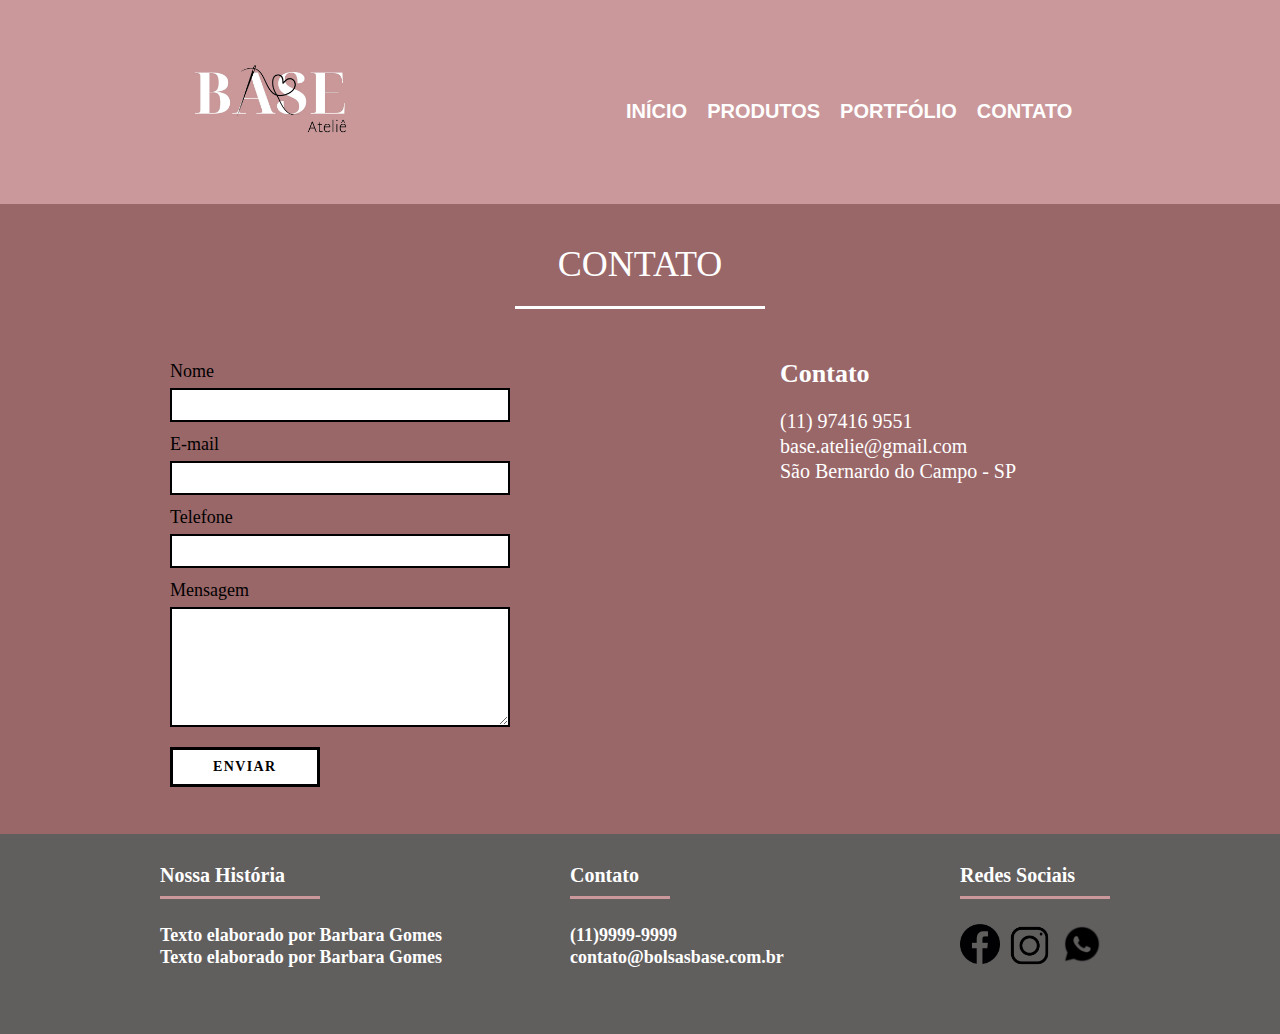
==== contato.html @ 81b464f1 "Host do site Base" ====
<!DOCTYPE html>
<html lang="pt-br">
	<head>
		<meta charset="utf-8">
		<title>BASE - Bolsas Artesanais - Contato</title>
		<meta name="description" content="Entre em contato conosco.">
		<meta property="og:type" content="website"/>
		<meta property="og:title" content="Base - Bolsas Artesanais"/>
		<meta property="og:description" content="Compre sua bolsa artesanal conosco, possuímos diversos modelos."/>
		<meta property="og:url" content="Escolher domínio"/>		
		<meta property="og:image" content="http://escolherdominio.com/img/logo.jpg"/>
		<meta name="viewport" content="width=device-width, initial-scale=1, minimum-scale=1">
		<link rel="shortcut icon" href="./img/favicon.ico">
		<link rel="stylesheet" href="./css/normalize.css">
		<link rel="stylesheet" href="./css/reset.css">
		<link rel="stylesheet" href="./css/grid.css">
		<link rel="stylesheet" href="./css/style.css">
		<link rel="stylesheet" href="./css/contato.css">
	</head>
	<body>
		<header class="header">
			<div class="container">	
				<a href="index.html" class="llogo grid-4">
					<img src="./img/logo.jpg" alt="LojasBase" width="200" height="200">
				</a>	
						<nav class="header-menu">
							<ul>
								<li> <a href="index.html">Início</a></li>
								<li> <a href="produtos.html">Produtos</a></li>
								<li> <a href="portfolio.html">Portfólio</a></li>
								<li> <a href="contato.html">Contato</a></li>
	 	 					</ul>
					    </nav>
			</div>
		</header>		

		<section class="formulario">
			<DIV class="container">
			<h1>Contato</h1>
		<form id="form_orcamento" method="POST" action="./enviar.php" class="contato_form grid-7 formphp">
				<label for="nome">Nome</label>
				<input type="text" id="nome" name="nome" required>
				<label for="email">E-mail</label>
				<input type="email" id="email" name="email" required>
				<label for="telefone">Telefone</label>
				<input type="text" id="telefone" name="telefone">
				<label for="mensagem">Mensagem</label>
				<textarea id="mensagem" name="mensagem" required></textarea>
				<button id="enviar" name="enviar" type="submit" class="btn btn-preto">Enviar</button>
			</form>
			<div class="dados grid-5">
				<h2>Contato</h2>
				<p> (11) 97416 9551 <br>
					base.atelie@gmail.com <br>
					São Bernardo do Campo - SP<br></p>
					
			</div>
			</DIV>
		</section>

		<section class="footer">
			<div class="container">
					<div class="historia grid-7">
						<h2>
							Nossa História
						</h2>
						<p>
							Texto elaborado por Barbara Gomes <br>
							Texto elaborado por Barbara Gomes
						</p>
					</div>
						<div class="contato grid-6">
						<h2>
						Contato
						</h2>
							<p>
								(11)9999-9999 <br>
								contato@bolsasbase.com.br
							</p>
						</div>
					<div class="redes grid-3">
						<h3>
						Redes Sociais
						</h3>
							<a href="http://facebook.com" target="_blank"><img src="./img/face-logo.png" alt="Link para o Facebook"></a>
							<a href="http://instagram.com" target="_blank"><img src="./img/insta-logo.png" alt="Link para o Instagram"></a>
							<a href="http://twitter.com" target="_blank"><img src="./img/twitter-logo.png" alt="Link para o Twitter"></a>
					</div>
			</div>			
		</section>
	</body>
</html>
---- css/grid.css ----
*, *:before, *:after {
  -webkit-box-sizing: border-box; 
  -moz-box-sizing: border-box; 
  box-sizing: border-box;
}

.container {
	width: 960px;
	margin: 0 auto;
	padding: 0px;
	position: relative;
}

.container:after, .container:before {
	content: " ";
	display: table;
}

.container:after {
	clear: both;
}

.grid-1, .grid-2, .grid-3, .grid-4, .grid-5, .grid-6, .grid-7, .grid-8, .grid-9, .grid-10, .grid-11, .grid-12, .grid-13, .grid-14, .grid-15, .grid-16, .grid-1-3 {
	float: left;
	margin-left: 10px;
	margin-right: 10px;
}

.grid-1 	{width: 40px;}
.grid-2 	{width: 100px;}
.grid-3 	{width: 160px;}
.grid-4 	{width: 220px;}
.grid-5 	{width: 280px;}
.grid-6 	{width: 340px;}
.grid-7 	{width: 400px;}
.grid-8 	{width: 460px;}
.grid-9 	{width: 520px;}
.grid-10 	{width: 580px;}
.grid-11 	{width: 640px;}
.grid-12 	{width: 700px;}
.grid-13 	{width: 760px;}
.grid-14 	{width: 820px;}
.grid-15 	{width: 880px;}
.grid-16 	{width: 940px;}
.grid-1-3	{width: 300px;}

@media only screen and (min-width: 788px) and (max-width: 979px) {

	.container {
		width: 768px;
	}
	
	.grid-1		{width: 28px;}
	.grid-2		{width: 76px;}
	.grid-3		{width: 124px;}
	.grid-4		{width: 172px;}
	.grid-5		{width: 220px;}
	.grid-6		{width: 268px;}
	.grid-7		{width: 316px;}
	.grid-8		{width: 364px;}
	.grid-9		{width: 412px;}
	.grid-10	{width: 460px;}
	.grid-11	{width: 508px;}
	.grid-12	{width: 556px;}
	.grid-13	{width: 604px;}
	.grid-14	{width: 652px;}
	.grid-15	{width: 700px;}
	.grid-16	{width: 748px;}
	.grid-1-3	{width: 236px;}
	
	}
	
	@media only screen and (max-width: 787px) {
	.container {
		width: 300px;
	}
	
	.grid-1, .grid-2, .grid-3, .grid-4, .grid-5, .grid-6, .grid-7, .grid-8, .grid-9, .grid-10, .grid-11, .grid-12, .grid-13, .grid-14, .grid-15, .grid-16, .grid-1-3 {
		width: 300px;
		margin: 0 0 20px 0;
		float: none;
	}
---- css/style.css ----
html, body {
	overflow-y: auto;
	overflow-x: hidden;
}


.header {
	height: 200px;
	background: #CA989A;
	background-size: 200px 200px;
}

.header-menu {
	margin-top: 100px;
	margin-left: 450px;
}


.header-menu ul li {
	display: inline-block;
	list-style: none;
	font-size: 20px;
	margin-left: 16px;
}

.header-menu ul li a {
	color: #FFF;
	font-family: georgia, "Times New Romam", arial;
	font-weight: bold;
	text-transform: uppercase;
}

.header-menu ul li a:hover {
	color: #000;
}


.intro h1 {
	font-family: georgia, "Times new toman", arial;
	font-size: 36px;
	margin-top: 40px;
	text-align: center;
	color: #9A6769;
}

.intro h1:after {
	content: "";
	display: block; 
	width: 250px;
	height: 3px;
	background: #9A6769;
	margin: 8px auto;
	margin-top: 20px;
}

.intro ul {
	margin-top: 100px;
}

.intro div.bolsa-black, .intro div.bolsa-cinza {
	margin-top: 90px;
	margin-left: 0px;
	margin-right: 0px;
}

.intro div.bolsa-black {
	margin-left: 100px;
}

.pre-footer {
	margin-top: 100px;
	height: 175px;
	background-color: #E9CDC2;
}

.pre-footer p {
	font-family: georgia, "Times New Roman", Arial;
	font-size: 20px;
	line-height: 26px;
	color: #9A6769;
	margin-top: 30px;
	margin-bottom: 30px;
	font-weight: bold;
	text-align: center;
}

.footer {
	background-color: #615E5E;
	height: 200px;
}

.footer h2, h3 {
	font-family: Georgia, "Times New Roman", Arial;
	font-size: 20px;
	font-weight: bold;
	color: #fff;
	margin-bottom: 25px;
	line-height: 22px;
}

.footer p {
	font-family: Georgia, "Times New Roman", Arial;
	font-size: 18px;
	font-weight: bold;
	color: #FFF;
	line-height: 22px;
}

.historia {
	margin-top: 30px;
	float: left;
	margin-left: 0px;
}

.historia h2:after {
	content: "";
	width: 160px;
	height: 3px;
	background: #CA989A;
	display: block;
	margin-top: 10px;
}

.contato {
	margin-top: 30px;
	float: left;
	margin-left: 0px;
}

.contato h2:after {
	content: "";
	width: 100px;
	height: 3px;
	background: #CA989A;
	display: block;
	margin-top: 10px;
}

.redes {
	margin-top: 30px;
	float: right;
	margin-left: 0px;
	margin-right: 0px;
}

.redes a img {
	float: left;
	margin-right: 8px;
}

.redes h3:after {
	content: "";
	width: 150px;
	height: 3px;
	background: #CA989A;
	display: block;
	margin-top: 10px;
}

/* Estilo para Tablet */

@media only screen and (min-width: 788px) and (max-width: 979px) {


/* Estilos do Index */

body {
	overflow-y: auto;
	overflow-x: hidden;
}

* {
	overflow-x: hidden;
}

.header {
	height: 350px;
}


.llogo {
width: 200px;
margin-left: 290px;
display: block;
margin-bottom: -30px;
}
.header-menu  {
	display: inline;
}

.header-menu ul  {
	margin-top: 180px;
	margin-left: 290px;
	width: 180px;
	text-align: center;
	margin-bottom: 43px;
}


.bolsa-cinza img, .bolsa-black img {
	margin-left: 20px;
	height: 300px;
	width: 300px;;
}

.historia {
	display: none;
}

.contato {
	margin-left: 250px;
	font-style: 27px;
}

.contato p {
	line-height: 28px;
	text-align: center;
}
.contato h2 {
	margin-left: 90px;
}

.footer {
	height: 250px;
}
.redes {
	float: none;
	margin-top: 170px;
	margin-left: 270px;
	width: 350px;
}

.redes h3 { 
	display: none;
}

.redes img {
	margin-left: 25px;
}

}


/* Fim Estilo do Index */


/*Estilo para Celular */ 

@media only screen and (max-width: 787px) {

body {
	overflow-y: auto;
	overflow-x: hidden;
}
	

.header {
	height: 350px;
}

.logo {
margin: 0 auto;
display: block;
margin-bottom: -20px;
}
.header-menu  {
	display: inline;
}

.header-menu ul  {
	margin: auto;
	width: 180px;
	text-align: center;
}

.intro h1 {
	margin: 38px auto;
}

.bolsa-cinza, .bolsa-black {
	height: 300px;
	width: 300px;	
}

.bolsa-cinza img, .bolsa-black img {
	height: 300px;
	width: 300px;	
}

.bolsa-black img {
	margin-left: -100px;
}

.pre-footer {
	margin-top: 50px;
	height: 270px;
}

.footer {
	height: 250px;
	text-align: center;
}

.footer div.historia {
	float: none;
	display: none;
}

.contato {
	float: none;
	width: 300px;
	height: 100px;
;}

.contato h2 {
	font-size: 26px;
	margin-top: 20px;
}

.contato p {
	margin-top: -10px;
	line-height: 24px;
	font-style: normal;
}

.contato h2:after {
	content: "";
	width: 250px;
	height: 3px;
	background: #CA989A;
	display: block;
	margin-top: 15px;
	margin-left: 50px;
}

.footer div.redes {
	float: none;
	width: 350px;
}

.footer div.redes h3 {
	display: none;
}

.redes img {
	margin-top: 10px;
	margin-left: 36px;
}

}
---- css/contato.css ----
body {
	overflow-y: auto;
	overflow-x: hidden;
}


.header, .intro, .pre-footer, .footer {
	width: 100%;
	height: 100%;
}

.formulario {
	height: 630px;
	background-color: #9A6769;
}

.formulario h1 {
	font-family: Georgia, "Times New Roman", Arial;
	font-size: 36px;
	text-align: center;
	color: #fff;
	text-transform: uppercase;
	margin-bottom: 20px;
	margin-top: 40px;
}

.formulario h1:after {
	content: "";
	display: block; 
	width: 250px;
	height: 3px;
	background: #FFF;
	margin: 8px auto;
	margin-top: 20px;
}

.contato_form {
	padding-right: 60px;
	margin-top: 30px;
}

.contato_form label{
	display: block;
	font-family: Georgia, "Times New Roman", serif;
	font-size: 18px;
	line-height: 25px;
	margin-bottom: 4px;
}

.contato_form input {
	display: block;
	width: 100%;
	border: 2px solid #000;
	background: #fff;
	padding: 7px 10px;
	margin-bottom: 10px;
	outline: none;
	font-size: 14px;
	font-family: Georgia, "Times New Roman", serif;
}

.contato_form textarea {
	display: block;
	width: 100%;
	height: 120px;
	border: 2px solid #000;
	background: #FFF;
	padding: 7px 10px;
	margin-bottom: 20px;
	outline: none;
	font-size: 14px;
	font-family: Georgia, "Times New Roman", serif;
}

.contato_form button {
	padding: 7px 40px;
	background: #fff;
}

.dados {
	margin-left: 200px;
	margin-top: 30px;
}
.dados h2 {
	font-size: 26px;
	font-weight: bold;
	color: #fff;
}

.dados p {
	margin-top: 20px;
	font-size: 20px;
	color: #fff;
	line-height: 25px;
}

.dados img {
	margin-top: 30px;
}

.btn {
	border: 3px solid #000;
	padding: 10px 30px;
	color: #000;
	font-size: 14px;
	line-height: 20px;
	text-transform: uppercase;
	font-weight: bold;
	letter-spacing: .1em;
}

.btn:hover {
	color: #615E5E;
	border: 3px solid #615E5E;
}

.footer {
	height: 200px;
}

@media only screen and (min-width: 788px) and (max-width: 979px) { 
	
	body {
		overflow-y: auto;
		overflow-x: hidden;
	}
	
	
	.header, .intro, .pre-footer, .footer {
		width: 100%;
		height: 100%;
	}
	.footer {
		height: 250px;
	}

}


@media only screen and (max-width: 787px) {
	

	body {
		overflow-y: auto;
		overflow-x: hidden;
	}
	
	.header, .intro, .pre-footer, .footer {
		width: 100%;
		height: 100%;
	}

	.header {
		height: 350px;
	}

	.header img {
		margin-left: 50px;
		margin-bottom: -6px;
	}
	
	.logo {
	display: block;
	margin-bottom: -20px;
	}

	.header-menu  {
		margin-top: 4px;
		display: inline;
	}
	
	.header-menu ul  {
		margin: auto;
		width: 180px;
		text-align: center;
	}
	
	.intro h1 {
		margin: 20px auto;
	}


	.contato_form {
		margin-left: 30px;
	}

	.dados {
		display: none;
	}

	.btn {
		margin-left: 45px;
	}

	.footer {
		height: 250px;
	}
}
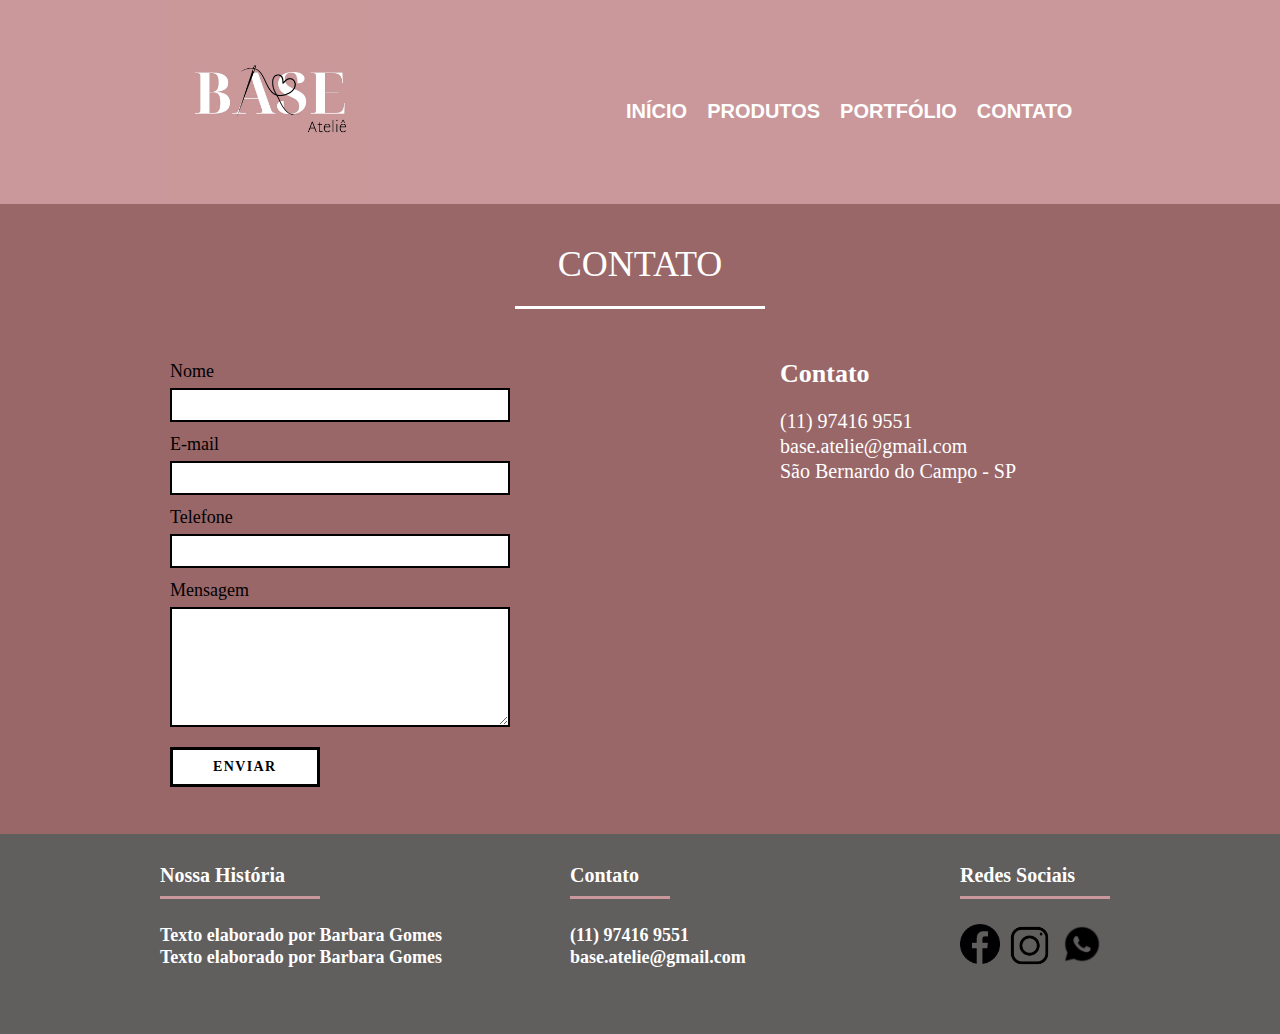
==== commit de322faa: "Commit pra add telefone e e-mail" ====
--- a/contato.html
+++ b/contato.html
@@ -74,8 +74,8 @@
 						Contato
 						</h2>
 							<p>
-								(11)9999-9999 <br>
-								contato@bolsasbase.com.br
+								(11) 97416 9551 <br>
+								base.atelie@gmail.com
 							</p>
 						</div>
 					<div class="redes grid-3">
@@ -91,4 +91,4 @@
 	</body>
 </html>
 
-		+		
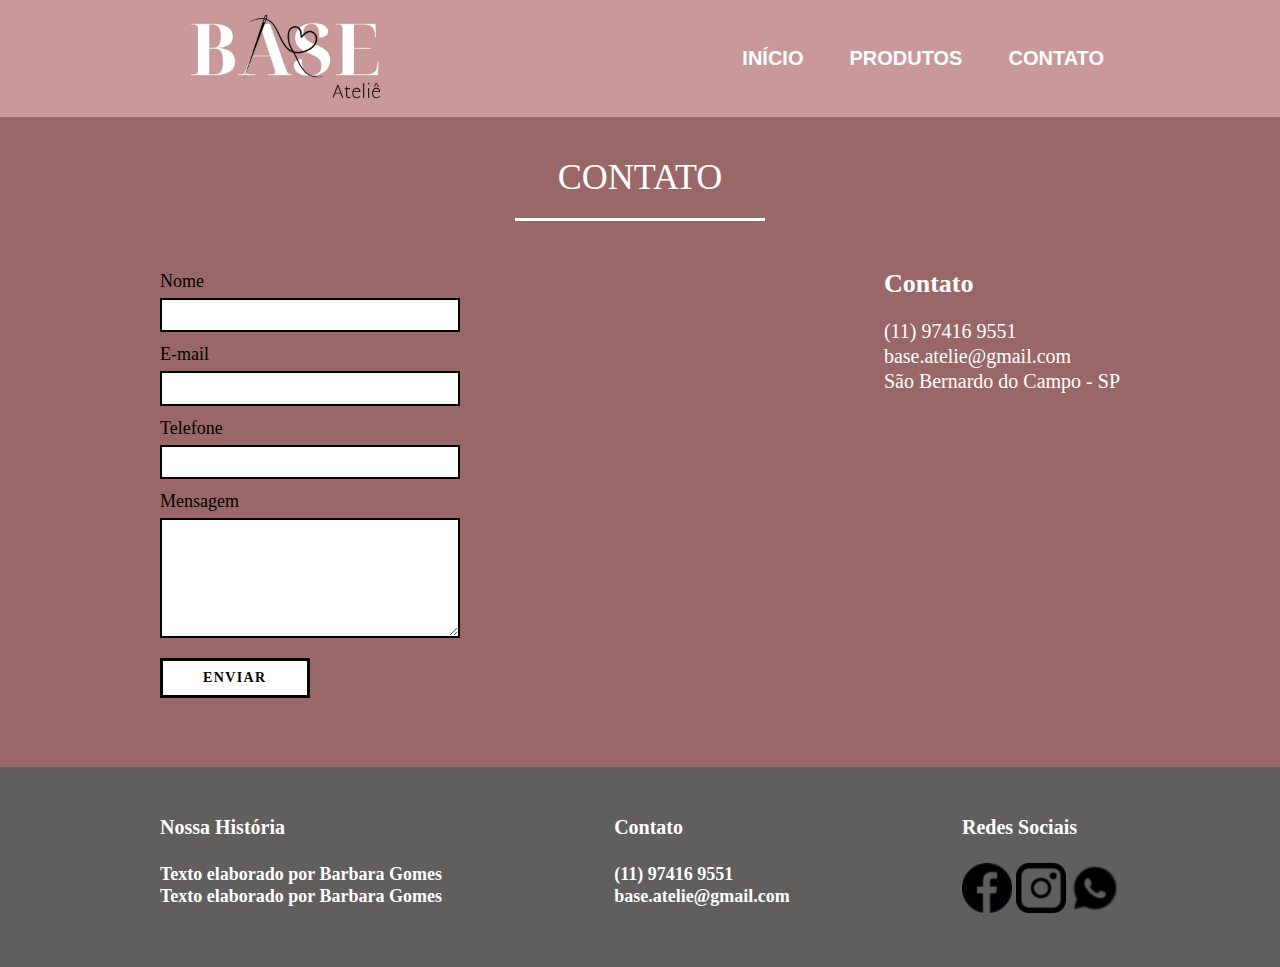
==== commit 7c138342: "UltimaVersao" ====
--- a/contato.html
+++ b/contato.html
@@ -1,94 +1,97 @@
 <!DOCTYPE html>
 <html lang="pt-br">
-	<head>
-		<meta charset="utf-8">
-		<title>BASE - Bolsas Artesanais - Contato</title>
-		<meta name="description" content="Entre em contato conosco.">
-		<meta property="og:type" content="website"/>
-		<meta property="og:title" content="Base - Bolsas Artesanais"/>
-		<meta property="og:description" content="Compre sua bolsa artesanal conosco, possuímos diversos modelos."/>
-		<meta property="og:url" content="Escolher domínio"/>		
-		<meta property="og:image" content="http://escolherdominio.com/img/logo.jpg"/>
-		<meta name="viewport" content="width=device-width, initial-scale=1, minimum-scale=1">
-		<link rel="shortcut icon" href="./img/favicon.ico">
-		<link rel="stylesheet" href="./css/normalize.css">
-		<link rel="stylesheet" href="./css/reset.css">
-		<link rel="stylesheet" href="./css/grid.css">
-		<link rel="stylesheet" href="./css/style.css">
-		<link rel="stylesheet" href="./css/contato.css">
-	</head>
-	<body>
-		<header class="header">
-			<div class="container">	
-				<a href="index.html" class="llogo grid-4">
-					<img src="./img/logo.jpg" alt="LojasBase" width="200" height="200">
-				</a>	
-						<nav class="header-menu">
-							<ul>
-								<li> <a href="index.html">Início</a></li>
-								<li> <a href="produtos.html">Produtos</a></li>
-								<li> <a href="portfolio.html">Portfólio</a></li>
-								<li> <a href="contato.html">Contato</a></li>
-	 	 					</ul>
-					    </nav>
+
+<head>
+	<meta charset="utf-8">
+	<title>BASE - Bolsas Artesanais - Contato</title>
+	<meta name="description" content="Entre em contato conosco.">
+	<meta property="og:type" content="website" />
+	<meta property="og:title" content="Base - Bolsas Artesanais" />
+	<meta property="og:description" content="Compre sua bolsa artesanal conosco, possuímos diversos modelos." />
+	<meta property="og:url" content="Escolher domínio" />
+	<meta property="og:image" content="http://escolherdominio.com/img/logo.jpg" />
+	<meta name="viewport" content="width=device-width, initial-scale=1, minimum-scale=1">
+	<link rel="shortcut icon" href="./img/favicon.ico">
+	<link rel="stylesheet" href="./css/normalize.css">
+	<link rel="stylesheet" href="./css/reset.css">
+	<link rel="stylesheet" href="./css/grid.css">
+	<link rel="stylesheet" href="./css/style.css">
+	<link rel="stylesheet" href="./css/contato.css">
+</head>
+
+<body>
+	<header class="header">
+		<div class="container-header">
+			<a href="index.html" class="logo">
+				<img src="./img/logo.jpg" class="logo" alt="LojasBase" width="250" height="auto">
+			</a>
+			<nav class="header-menu">
+				<ul>
+					<li> <a href="index.html">Início</a></li>
+					<li> <a href="produtos.html">Produtos</a></li>
+					<li> <a href="contato.html">Contato</a></li>
+				</ul>
+			</nav>
+		</div>
+	</header>
+
+	<section class="formulario">
+		<h1>Contato</h1>
+		<div class="container-contato">
+			<div>
+				<form id="form_orcamento" method="POST" action="./enviar.php" class="contato_form grid-7 formphp">
+					<label for="nome">Nome</label>
+					<input type="text" id="nome" name="nome" required>
+					<label for="email">E-mail</label>
+					<input type="email" id="email" name="email" required>
+					<label for="telefone">Telefone</label>
+					<input type="text" id="telefone" name="telefone">
+					<label for="mensagem">Mensagem</label>
+					<textarea id="mensagem" name="mensagem" required></textarea>
+					<button id="enviar" name="enviar" type="submit" class="btn btn-preto">Enviar</button>
+				</form>
 			</div>
-		</header>		
-
-		<section class="formulario">
-			<DIV class="container">
-			<h1>Contato</h1>
-		<form id="form_orcamento" method="POST" action="./enviar.php" class="contato_form grid-7 formphp">
-				<label for="nome">Nome</label>
-				<input type="text" id="nome" name="nome" required>
-				<label for="email">E-mail</label>
-				<input type="email" id="email" name="email" required>
-				<label for="telefone">Telefone</label>
-				<input type="text" id="telefone" name="telefone">
-				<label for="mensagem">Mensagem</label>
-				<textarea id="mensagem" name="mensagem" required></textarea>
-				<button id="enviar" name="enviar" type="submit" class="btn btn-preto">Enviar</button>
-			</form>
-			<div class="dados grid-5">
+			<div class="dados">
 				<h2>Contato</h2>
 				<p> (11) 97416 9551 <br>
 					base.atelie@gmail.com <br>
 					São Bernardo do Campo - SP<br></p>
-					
 			</div>
-			</DIV>
-		</section>
+		</div>
+	</section>
 
-		<section class="footer">
-			<div class="container">
-					<div class="historia grid-7">
-						<h2>
-							Nossa História
-						</h2>
-						<p>
-							Texto elaborado por Barbara Gomes <br>
-							Texto elaborado por Barbara Gomes
-						</p>
-					</div>
-						<div class="contato grid-6">
-						<h2>
-						Contato
-						</h2>
-							<p>
-								(11) 97416 9551 <br>
-								base.atelie@gmail.com
-							</p>
-						</div>
-					<div class="redes grid-3">
-						<h3>
-						Redes Sociais
-						</h3>
-							<a href="http://facebook.com" target="_blank"><img src="./img/face-logo.png" alt="Link para o Facebook"></a>
-							<a href="http://instagram.com" target="_blank"><img src="./img/insta-logo.png" alt="Link para o Instagram"></a>
-							<a href="http://twitter.com" target="_blank"><img src="./img/twitter-logo.png" alt="Link para o Twitter"></a>
-					</div>
-			</div>			
-		</section>
-	</body>
-</html>
+	<section class="footer">
+		<div class="container-footer">
+			<div class="historia">
+				<h2>
+					Nossa História
+				</h2>
+				<p>
+					Texto elaborado por Barbara Gomes <br>
+					Texto elaborado por Barbara Gomes
+				</p>
+			</div>
+			<div class="contato">
+				<h2>
+					Contato
+				</h2>
+				<p>
+					(11) 97416 9551 <br>
+					base.atelie@gmail.com
+				</p>
+			</div>
+			<div class="redes">
+                <div class="sociais">
+                    <h3>
+                        Redes Sociais
+                    </h3>
+					<a href="http://facebook.com" target="_blank"><img src="./img/face-logo.png" alt="Link para o Facebook"></a>
+					<a href="https://instagram.com/base.atelie?utm_medium=copy_link" target="_blank"><img src="./img/insta-logo.png" alt="Link para o Instagram"></a>
+					<a href="https://api.whatsapp.com/send?phone=5511974169551" target="_blank"><img src="./img/twitter-logo.png" alt="Link para Whatsapp"></a>
+                </div>
+            </div>
+		</div>
+	</section>
+</body>
 
-		
+</html>--- a/css/style.css
+++ b/css/style.css
@@ -1,352 +1,292 @@
-html, body {
-	overflow-y: auto;
-	overflow-x: hidden;
-}
-
+:root {
+    --Rosaprimario: #CA989A;
+    --Rosasecundario: #9A6769;
+    --Rosaterciario: #E9CDC2;
+    --Cinzafooter: #615E5E;
+}
+
+html,
+body {
+    overflow-y: auto;
+    overflow-x: hidden;
+}
 
 .header {
-	height: 200px;
-	background: #CA989A;
-	background-size: 200px 200px;
-}
-
-.header-menu {
-	margin-top: 100px;
-	margin-left: 450px;
-}
-
+    height: 13vh;
+    display: flex;
+    background: var(--Rosaprimario);
+}
+
+.container-header {
+    max-width: 960px;
+    margin: 0 auto;
+    width: 100%;
+    display: flex;
+    align-items: center;
+    justify-content: space-between;
+    flex: 1 2 250px;
+}
 
 .header-menu ul li {
-	display: inline-block;
-	list-style: none;
-	font-size: 20px;
-	margin-left: 16px;
+    display: inline-block;
+    list-style: none;
+    font-size: 20px;
+    margin-left: 10px;
+    align-items: center;
 }
 
 .header-menu ul li a {
-	color: #FFF;
-	font-family: georgia, "Times New Romam", arial;
-	font-weight: bold;
-	text-transform: uppercase;
+    color: #FFF;
+    font-family: georgia, "Times New Romam", arial;
+    font-weight: bold;
+    text-transform: uppercase;
+    padding: 1rem;
+    transition: 0.5s;
 }
 
 .header-menu ul li a:hover {
-	color: #000;
-}
-
-
-.intro h1 {
-	font-family: georgia, "Times new toman", arial;
-	font-size: 36px;
-	margin-top: 40px;
-	text-align: center;
-	color: #9A6769;
-}
-
-.intro h1:after {
-	content: "";
-	display: block; 
-	width: 250px;
-	height: 3px;
-	background: #9A6769;
-	margin: 8px auto;
-	margin-top: 20px;
-}
-
-.intro ul {
-	margin-top: 100px;
-}
-
-.intro div.bolsa-black, .intro div.bolsa-cinza {
-	margin-top: 90px;
-	margin-left: 0px;
-	margin-right: 0px;
-}
-
-.intro div.bolsa-black {
-	margin-left: 100px;
+    color: #000;
+}
+
+h1 {
+    font-family: georgia, "Times new toman", arial;
+    font-size: 36px;
+    margin-top: 40px;
+    text-align: center;
+    color: var(--Rosasecundario);
+    text-transform: uppercase;
+}
+
+h1:after {
+    content: "";
+    display: block;
+    width: 250px;
+    height: 3px;
+    background: var(--Rosasecundario);
+    margin: 8px auto;
+    margin-top: 20px;
+}
+
+.intro {
+    height: auto;
+    margin: 0 auto;
+    max-width: 960px;
+}
+
+.produtos-container {
+    display: flex;
+    flex-wrap: wrap;
+    justify-content: space-between;
+    align-items: center;
+    flex: 1 2 200px;
+    margin: 75px auto;
 }
 
 .pre-footer {
-	margin-top: 100px;
-	height: 175px;
-	background-color: #E9CDC2;
+    height: 175px;
+    background-color: var(--Rosaterciario);
+    display: flex;
+    flex-wrap: wrap;
+}
+
+.container-pre {
+    max-width: 960px;
+    margin: auto;
 }
 
 .pre-footer p {
-	font-family: georgia, "Times New Roman", Arial;
-	font-size: 20px;
-	line-height: 26px;
-	color: #9A6769;
-	margin-top: 30px;
-	margin-bottom: 30px;
-	font-weight: bold;
-	text-align: center;
+    font-family: georgia, "Times New Roman", Arial;
+    font-size: 20px;
+    line-height: 26px;
+    color: #9A6769;
+    font-weight: bold;
+    text-align: center;
 }
 
 .footer {
-	background-color: #615E5E;
-	height: 200px;
-}
-
-.footer h2, h3 {
-	font-family: Georgia, "Times New Roman", Arial;
-	font-size: 20px;
-	font-weight: bold;
-	color: #fff;
-	margin-bottom: 25px;
-	line-height: 22px;
+    background-color: var(--Cinzafooter);
+    height: 200px;
+    display: flex;
+    align-items: center;
+}
+
+.container-footer {
+    max-width: 960px;
+    margin: auto;
+    justify-content: space-between;
+    width: 100%;
+    display: flex;
+}
+
+.footer h2,
+h3 {
+    font-family: Georgia, "Times New Roman", Arial;
+    font-size: 20px;
+    font-weight: bold;
+    color: #fff;
+    margin-bottom: 25px;
+    line-height: 22px;
 }
 
 .footer p {
-	font-family: Georgia, "Times New Roman", Arial;
-	font-size: 18px;
-	font-weight: bold;
-	color: #FFF;
-	line-height: 22px;
-}
-
-.historia {
-	margin-top: 30px;
-	float: left;
-	margin-left: 0px;
-}
-
-.historia h2:after {
-	content: "";
-	width: 160px;
-	height: 3px;
-	background: #CA989A;
-	display: block;
-	margin-top: 10px;
-}
-
-.contato {
-	margin-top: 30px;
-	float: left;
-	margin-left: 0px;
-}
-
-.contato h2:after {
-	content: "";
-	width: 100px;
-	height: 3px;
-	background: #CA989A;
-	display: block;
-	margin-top: 10px;
+    font-family: Georgia, "Times New Roman", Arial;
+    font-size: 18px;
+    font-weight: bold;
+    color: #FFF;
+    line-height: 22px;
+}
+
+
+
+.redes a img {
+    width: 50px;
+    height: 50px;
 }
 
 .redes {
-	margin-top: 30px;
-	float: right;
-	margin-left: 0px;
-	margin-right: 0px;
-}
-
-.redes a img {
-	float: left;
-	margin-right: 8px;
-}
-
-.redes h3:after {
-	content: "";
-	width: 150px;
-	height: 3px;
-	background: #CA989A;
-	display: block;
-	margin-top: 10px;
-}
-
-/* Estilo para Tablet */
-
-@media only screen and (min-width: 788px) and (max-width: 979px) {
-
-
-/* Estilos do Index */
-
-body {
-	overflow-y: auto;
-	overflow-x: hidden;
-}
-
-* {
-	overflow-x: hidden;
-}
-
-.header {
-	height: 350px;
-}
-
-
-.llogo {
-width: 200px;
-margin-left: 290px;
-display: block;
-margin-bottom: -30px;
-}
-.header-menu  {
-	display: inline;
-}
-
-.header-menu ul  {
-	margin-top: 180px;
-	margin-left: 290px;
-	width: 180px;
-	text-align: center;
-	margin-bottom: 43px;
-}
+    display: flex;
+    flex-direction: row;
+    align-items: center;
+    justify-content: center;
+}
+
+.sociais a {
+    justify-content: space-between;
+    align-items: space-between;
+    flex-direction: row;
+}
+
+
+/* Estilo para Smartphone */
+
+@media only screen and (max-width: 787px) {
+    /* Header */
+    .container-header {
+        flex-direction: column;
+        align-items: center;
+        justify-content: center;
+    }
+    .header-menu ul {
+        display: flex;
+        flex-direction: column;
+        align-items: center;
+        justify-content: center;
+        padding: 1.5rem;
+        margin-bottom: 30px;
+    }
+    .header-menu ul li {
+        padding: 5px;
+        margin: 10% 0;
+        ;
+    }
+    .header-menu ul li a {
+        transition: 0.5s;
+    }
+    .header {
+        height: auto;
+        padding: 2rem 0;
+    }
 
 
 .bolsa-cinza img, .bolsa-black img {
-	margin-left: 20px;
-	height: 300px;
-	width: 300px;;
-}
-
-.historia {
-	display: none;
-}
-
-.contato {
-	margin-left: 250px;
-	font-style: 27px;
-}
-
-.contato p {
-	line-height: 28px;
-	text-align: center;
-}
-.contato h2 {
-	margin-left: 90px;
-}
-
-.footer {
-	height: 250px;
-}
-.redes {
-	float: none;
-	margin-top: 170px;
-	margin-left: 270px;
-	width: 350px;
-}
-
-.redes h3 { 
-	display: none;
-}
-
-.redes img {
-	margin-left: 25px;
-}
-
-}
-
-
-/* Fim Estilo do Index */
-
-
-/*Estilo para Celular */ 
-
-@media only screen and (max-width: 787px) {
-
-body {
-	overflow-y: auto;
-	overflow-x: hidden;
-}
-	
-
-.header {
-	height: 350px;
-}
-
-.logo {
-margin: 0 auto;
-display: block;
-margin-bottom: -20px;
-}
-.header-menu  {
-	display: inline;
-}
-
-.header-menu ul  {
-	margin: auto;
-	width: 180px;
-	text-align: center;
-}
-
-.intro h1 {
-	margin: 38px auto;
-}
-
-.bolsa-cinza, .bolsa-black {
-	height: 300px;
-	width: 300px;	
-}
-
-.bolsa-cinza img, .bolsa-black img {
-	height: 300px;
-	width: 300px;	
-}
-
-.bolsa-black img {
-	margin-left: -100px;
-}
-
-.pre-footer {
-	margin-top: 50px;
-	height: 270px;
-}
-
-.footer {
-	height: 250px;
-	text-align: center;
-}
-
-.footer div.historia {
-	float: none;
-	display: none;
-}
-
-.contato {
-	float: none;
-	width: 300px;
-	height: 100px;
-;}
-
-.contato h2 {
-	font-size: 26px;
-	margin-top: 20px;
-}
-
-.contato p {
-	margin-top: -10px;
-	line-height: 24px;
-	font-style: normal;
-}
-
-.contato h2:after {
-	content: "";
-	width: 250px;
-	height: 3px;
-	background: #CA989A;
-	display: block;
-	margin-top: 15px;
-	margin-left: 50px;
-}
-
-.footer div.redes {
-	float: none;
-	width: 350px;
-}
-
-.footer div.redes h3 {
-	display: none;
-}
-
-.redes img {
-	margin-top: 10px;
-	margin-left: 36px;
-}
-
-}
-
-
+        height: 300px;
+        flex-direction: column;
+    }
+    
+    /* Fim Header */
+    /* Produtos */
+    .produtos-container {
+        margin-top: 60px;
+        justify-content: center;
+        display: flex;
+        align-items: center;
+        flex-direction: column;
+    }
+    .produtos-container .bolsa-black {
+        margin-top: 50px;
+    }
+    /* Fim Produtos */
+    /* Footer */
+    .footer {
+        flex-direction: row;
+        display: flex;
+        height: auto;
+    }
+    .container-footer {
+        max-width: 450px;
+        justify-content: center;
+        align-items: center;
+        flex-direction: column;
+    }
+    .historia {
+        display: none;
+    }
+
+    .contato {
+        align-items: center;
+        justify-content: center;
+        text-align: center;
+        padding: 20px 0;
+    }
+
+    .sociais {
+        padding: 20px 0;
+        text-align: center;
+    }
+
+    .sociais a {
+        padding: 0 10px;
+    }
+
+
+}
+
+
+/* Fim footer */
+
+
+/* Fim Query Smartphone */
+
+
+/* Media Query para Tablet */
+
+@media only screen and (min-width: 768px) and (max-width: 979px) {
+    .header {
+        height: 25vh;
+        padding: 2rem 0;
+    }
+
+    .header-menu ul {
+        display: flex;
+        flex-direction: row;
+        width: 100%;
+        padding: 2rem 0;
+    }
+    .container-header {
+        display: flex;
+        flex-direction: column;
+        justify-content: center;
+    }
+    .produtos-container {
+        max-width: 600px;
+        display: flex;
+        margin: auto;
+        justify-content: center;
+        flex-direction: column;
+        align-items: center;
+        width: 100%;
+        margin-top: 50px;
+    }
+    .produtos-container .bolsa-black {
+        margin-top: 50px;
+        margin-bottom: 50px;
+    }
+    .historia {
+        display: none;
+    }
+    .container-footer {
+        max-width: 600px;
+    }
+}
+
+
--- a/css/contato.css
+++ b/css/contato.css
@@ -1,18 +1,28 @@
+* {
+	box-sizing: border-box;
+}
+
 body {
-	overflow-y: auto;
+	overflow-y: hidden;
 	overflow-x: hidden;
 }
 
-
-.header, .intro, .pre-footer, .footer {
-	width: 100%;
-	height: 100%;
+.formulario {
+	background-color: #9A6769;
+	margin-top: -40px;
+	height: 650px;
 }
 
-.formulario {
-	height: 630px;
-	background-color: #9A6769;
+.container-contato {
+	display: flex;
+	flex-direction: row;
+	justify-content: space-between;
+	align-items: space-between;
+	margin: 0 auto;	
+	max-width: 960px;
+	padding-top: 40px;	
 }
+
 
 .formulario h1 {
 	font-family: Georgia, "Times New Roman", Arial;
@@ -20,8 +30,7 @@
 	text-align: center;
 	color: #fff;
 	text-transform: uppercase;
-	margin-bottom: 20px;
-	margin-top: 40px;
+	padding-top: 40px;
 }
 
 .formulario h1:after {
@@ -30,13 +39,10 @@
 	width: 250px;
 	height: 3px;
 	background: #FFF;
-	margin: 8px auto;
-	margin-top: 20px;
 }
 
 .contato_form {
 	padding-right: 60px;
-	margin-top: 30px;
 }
 
 .contato_form label{
@@ -49,7 +55,7 @@
 
 .contato_form input {
 	display: block;
-	width: 100%;
+	width: 300px;
 	border: 2px solid #000;
 	background: #fff;
 	padding: 7px 10px;
@@ -77,10 +83,6 @@
 	background: #fff;
 }
 
-.dados {
-	margin-left: 200px;
-	margin-top: 30px;
-}
 .dados h2 {
 	font-size: 26px;
 	font-weight: bold;
@@ -109,6 +111,7 @@
 	letter-spacing: .1em;
 }
 
+
 .btn:hover {
 	color: #615E5E;
 	border: 3px solid #615E5E;
@@ -116,83 +119,53 @@
 
 .footer {
 	height: 200px;
-}
-
-@media only screen and (min-width: 788px) and (max-width: 979px) { 
-	
-	body {
-		overflow-y: auto;
-		overflow-x: hidden;
-	}
-	
-	
-	.header, .intro, .pre-footer, .footer {
-		width: 100%;
-		height: 100%;
-	}
-	.footer {
-		height: 250px;
-	}
-
+	display: flex;
 }
 
 
-@media only screen and (max-width: 787px) {
-	
-
-	body {
-		overflow-y: auto;
-		overflow-x: hidden;
-	}
-	
-	.header, .intro, .pre-footer, .footer {
-		width: 100%;
-		height: 100%;
-	}
-
-	.header {
-		height: 350px;
-	}
-
-	.header img {
-		margin-left: 50px;
-		margin-bottom: -6px;
-	}
-	
-	.logo {
-	display: block;
-	margin-bottom: -20px;
-	}
-
-	.header-menu  {
-		margin-top: 4px;
-		display: inline;
-	}
-	
-	.header-menu ul  {
-		margin: auto;
-		width: 180px;
-		text-align: center;
-	}
-	
-	.intro h1 {
-		margin: 20px auto;
-	}
 
 
-	.contato_form {
-		margin-left: 30px;
+/* Media Query para Tablet */
+
+@media only screen and (min-width: 768px) and (max-width: 979px) {
+    .header {
+        height: 31.5vh;
+        padding: 2rem 0;
+    }
+
+	.container-contato {
+		max-width: 700px;
+		margin: auto;
+		align-items: flex-start;
+		justify-content: space-between;
 	}
+}
 
-	.dados {
-		display: none;
-	}
 
-	.btn {
-		margin-left: 45px;
-	}
+/* Estilo para Smartphone */
 
-	.footer {
-		height: 250px;
-	}
+@media only screen and (max-width: 787px) {
+
+.container-contato {
+	max-width: 300px;
+	margin: 0 auto;
+	flex-wrap: wrap;
+}
+
+.dados {
+	display: none;
+}
+
+
+.formulario {
+	height: auto;
+	padding-bottom: 50px;
+	text-align: center;
+}
+
+.footer {
+	height: auto;
+}
+
+
 }